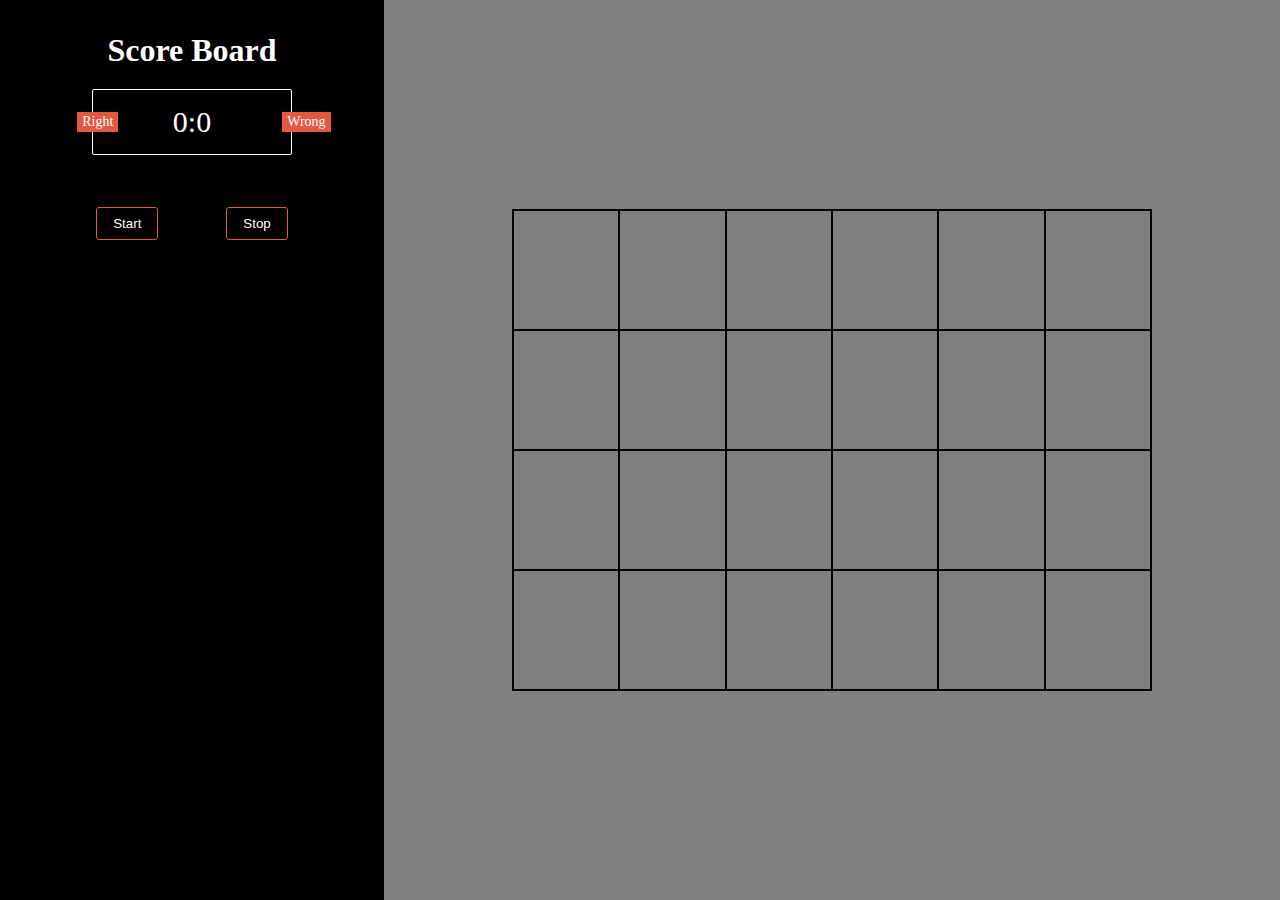
==== response_game/index.html @ ac5cc25e "Ressponse game" ====
<html>
	<head>
	<link rel="stylesheet" href="css/style.css"/>
	</head>
	<body>
	<audio id="music">
		<source src="music.mp3">
	</audio>
	<div class="container">
		<div class="scoreboard">
			<h1>Score Board</h1>
			<div id="score-container">
				<div id="user-lable" class="lables">Right</div>
				<div id="computer-lable" class="lables">Wrong</div>
				<span id="user-score">0</span>:<span id="computer-score">0</span>
			</div>
			<button onclick="start()">Start</button>
			<button onclick="stop()">Stop</button>
		</div>
		<div class="imgtable">
			<table>
			<tr>
				<td id="1"></td>
				<td id="2"></td>
				<td id="3"></td>
				<td id="4"></td>
				<td id="5"></td>
				<td id="6"></td>
			</tr>
			<tr>
				<td id="7"></td>
				<td id="8"></td>
				<td id="9"></td>
				<td id="10"></td>
				<td id="11"></td>
				<td id="12"></td>
			</tr>
			<tr>
				<td id="13"></td>
				<td id="14"></td>
				<td id="15"></td>
				<td id="16"></td>
				<td id="17"></td>
				<td id="18"></td>
			</tr>
			<tr>
				<td id="19"></td>
				<td id="20"></td>
				<td id="21"></td>
				<td id="22"></td>
				<td id="23"></td>
				<td id="24"></td>
			</tr>
			
		</table>
		</div>
	</div>
	<script src="js/script.js" ></script>
	</body>
</html>
---- response_game/css/style.css ----
*{
	margin: 0px;
	padding: 0px;
	box-sizing: border-box;
}


table{
	height: 30rem;
	width: 40rem;
	border-collapse: collapse;
	position:relative;
	top:50%;
	left:50%;
	transform: translate(-50%, -50%);

}

td{
	border: 2px solid black;
	width: 7rem;
	height: 7.5rem;
	border-radius=2px;

}

.container{
	display: flex;
}

.scoreboard{
	background-color: black;
	color: white;
	height:100vh;
	width: 30%;
	padding: 2rem;
	text-align: center;
}

.imgtable{
	width:70%;
	background: grey;
}



#score-container{
	margin: 20px auto;
	border: 1px solid white;
	width: 200px;
	position: relative;
	text-align: center;
	padding: 15px 20px;
	font-size: 30px;
	border-radius: 2px;
}

.lables{
	background: #e25840;
	box-sizing: border-box;
	padding: 2px 5px;
	font-size: 14px;
}

#user-lable{
	position: absolute;
	top: 35%;
	left: -8%;
}

#user-lable:hover{
	transform: scale(1.1);
}

#computer-lable{
	position: absolute;
	top: 35%;
	right: -20%;
}

#computer-lable:hover{
	transform: scale(1.1);
}

h1{
	color: white;
}

button{
	border: 1px solid #e25840;
	border-radius:3px;
	background: black;
	color: white;
	margin: 2rem;
	padding: 0.5rem 1rem;
}
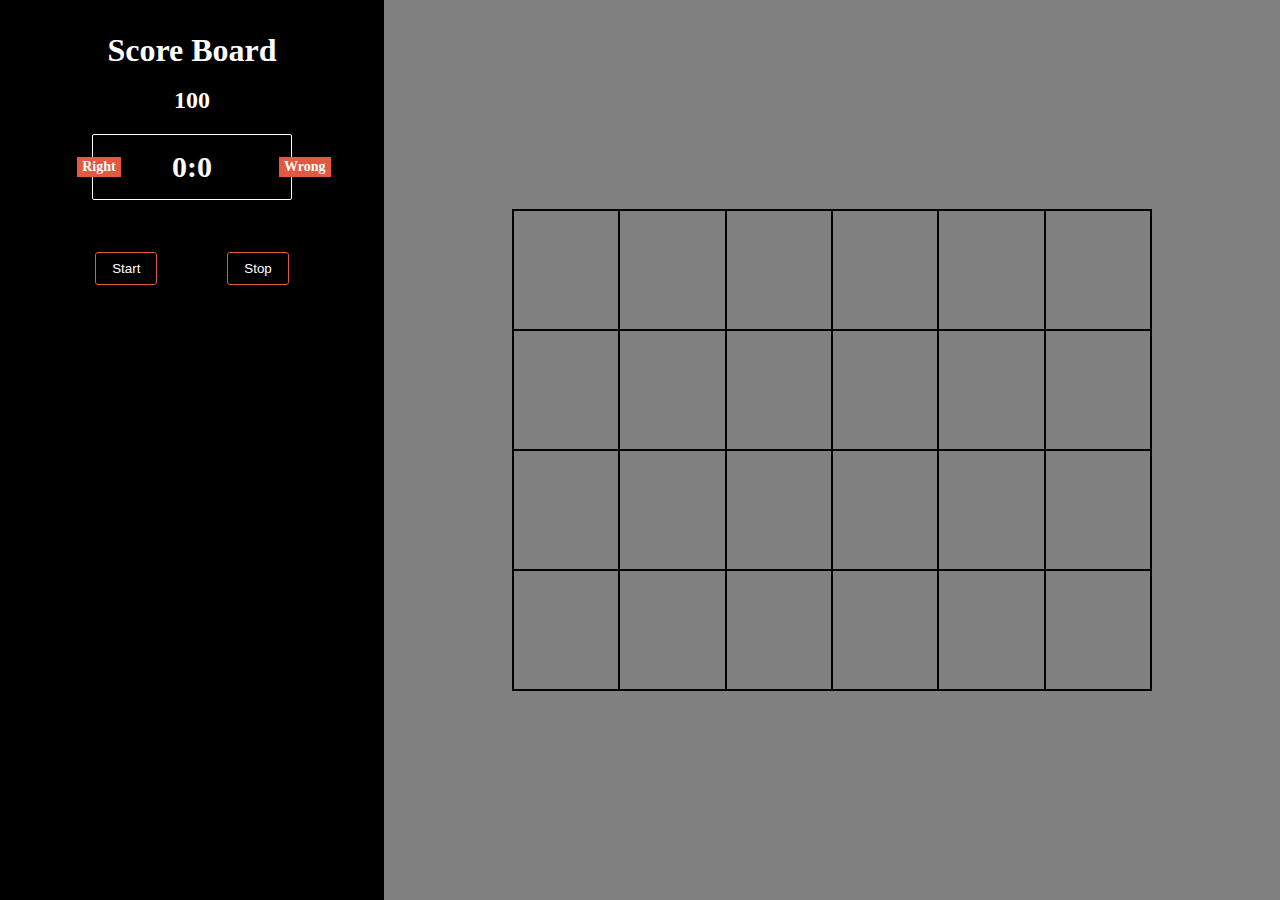
==== commit b8217ca3: "Add counter" ====
--- a/response_game/index.html
+++ b/response_game/index.html
@@ -9,6 +9,8 @@
 	<div class="container">
 		<div class="scoreboard">
 			<h1>Score Board</h1>
+			<br>
+			<h2 id="countdown">100<h2>
 			<div id="score-container">
 				<div id="user-lable" class="lables">Right</div>
 				<div id="computer-lable" class="lables">Wrong</div>
--- a/response_game/css/style.css
+++ b/response_game/css/style.css
@@ -93,4 +93,8 @@
 	color: white;
 	margin: 2rem;
 	padding: 0.5rem 1rem;
-}+}
+
+img{
+	border-radius = 4px;
+}
